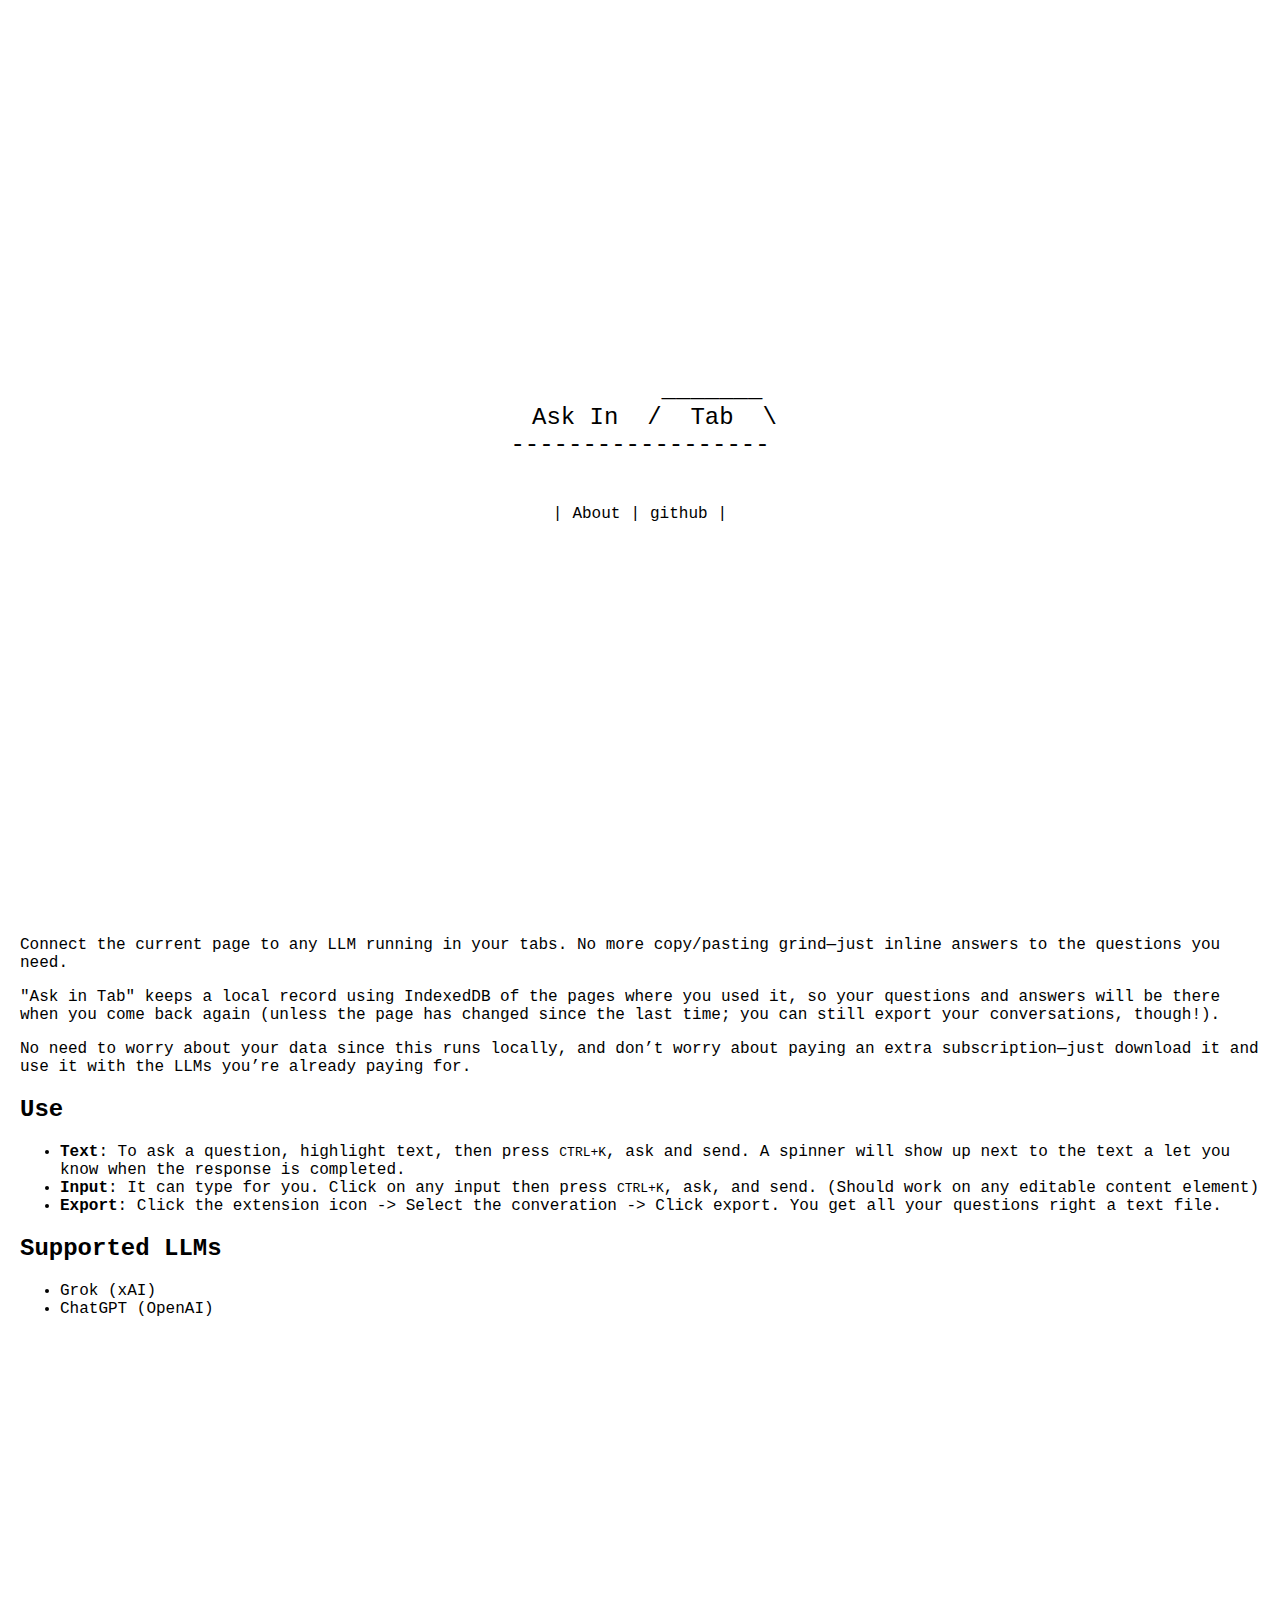
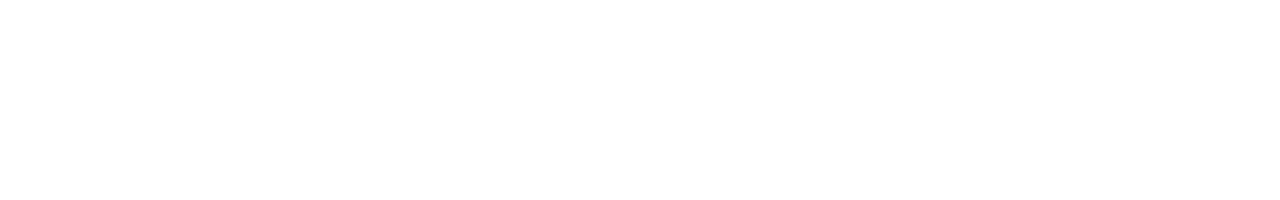
==== public/index.html @ bd70dba5 "now?" ====
<!DOCTYPE html>
<html>
<head>
    <title>Ask In Tab</title>
    <link rel="icon" href="./askintab.png" type="image/png">
    <style>
        body {
            margin: 0;
            font-family: 'Lucida Console', monospace;
        }
        
        .header {
            height: 100vh;
            display: flex;
            flex-direction: column;
            justify-content: center;
            align-items: center;
        }
        
        pre {
            font-size: 24px;
            margin: 0;
            font-family: 'Lucida Console', monospace;
            text-align: center;
        }
        
        .links {
            font-size: 16px;
            margin-top: 20px;
        }
        
        .links a {
            text-decoration: none;
            color: black;
            padding: 0 10px;
        }
        
        section {
            height: 100vh;
            padding: 20px;
            box-sizing: border-box;
        }
        
        #home { background: #f0f0f0; }
        #buy { background: #e0e0e0; }
        #manifest { background: #d0d0d0; }
    </style>
</head>
<body>
    <div class="header">
        <pre>
          _______
  Ask In  /  Tab  \
------------------
        </pre>
        <div class="links">
            |<a href="#about">About</a>|<a href="https://github.com/stevenandersonz/askintab.git">github</a>|
        </div>
    </div>

    <section id="about">
        <p>Connect the current page to any LLM running in your tabs. No more copy/pasting grind—just inline answers to the questions you need.</p>

        <p>"Ask in Tab" keeps a local record using IndexedDB of the pages where you used it, so your questions and answers will be there when you come back again (unless the page has changed since the last time; you can still export your conversations, though!).</p>
    
        <p>No need to worry about your data since this runs locally, and don’t worry about paying an extra subscription—just download it and use it with the LLMs you’re already paying for.</p>
    
        <h2>Use</h2>
        <ul>
            <li><strong>Text</strong>: To ask a question, highlight text, then press <code>CTRL+K</code>, ask and send. A spinner will show up next to the text a let you know when the response is completed.</li>
            <li><strong>Input</strong>: It can type for you. Click on any input then press <code>CTRL+K</code>, ask, and send. (Should work on any editable content element)</li>
            <li><strong>Export</strong>: Click the extension icon -&gt; Select the converation -&gt; Click export. You get all your questions right a text file.</li>
        </ul>
    
        <h2>Supported LLMs</h2>
        <ul>
            <li>Grok (xAI)</li>
            <li>ChatGPT (OpenAI)</li>
        </ul>
    </section>

</body>
</html>
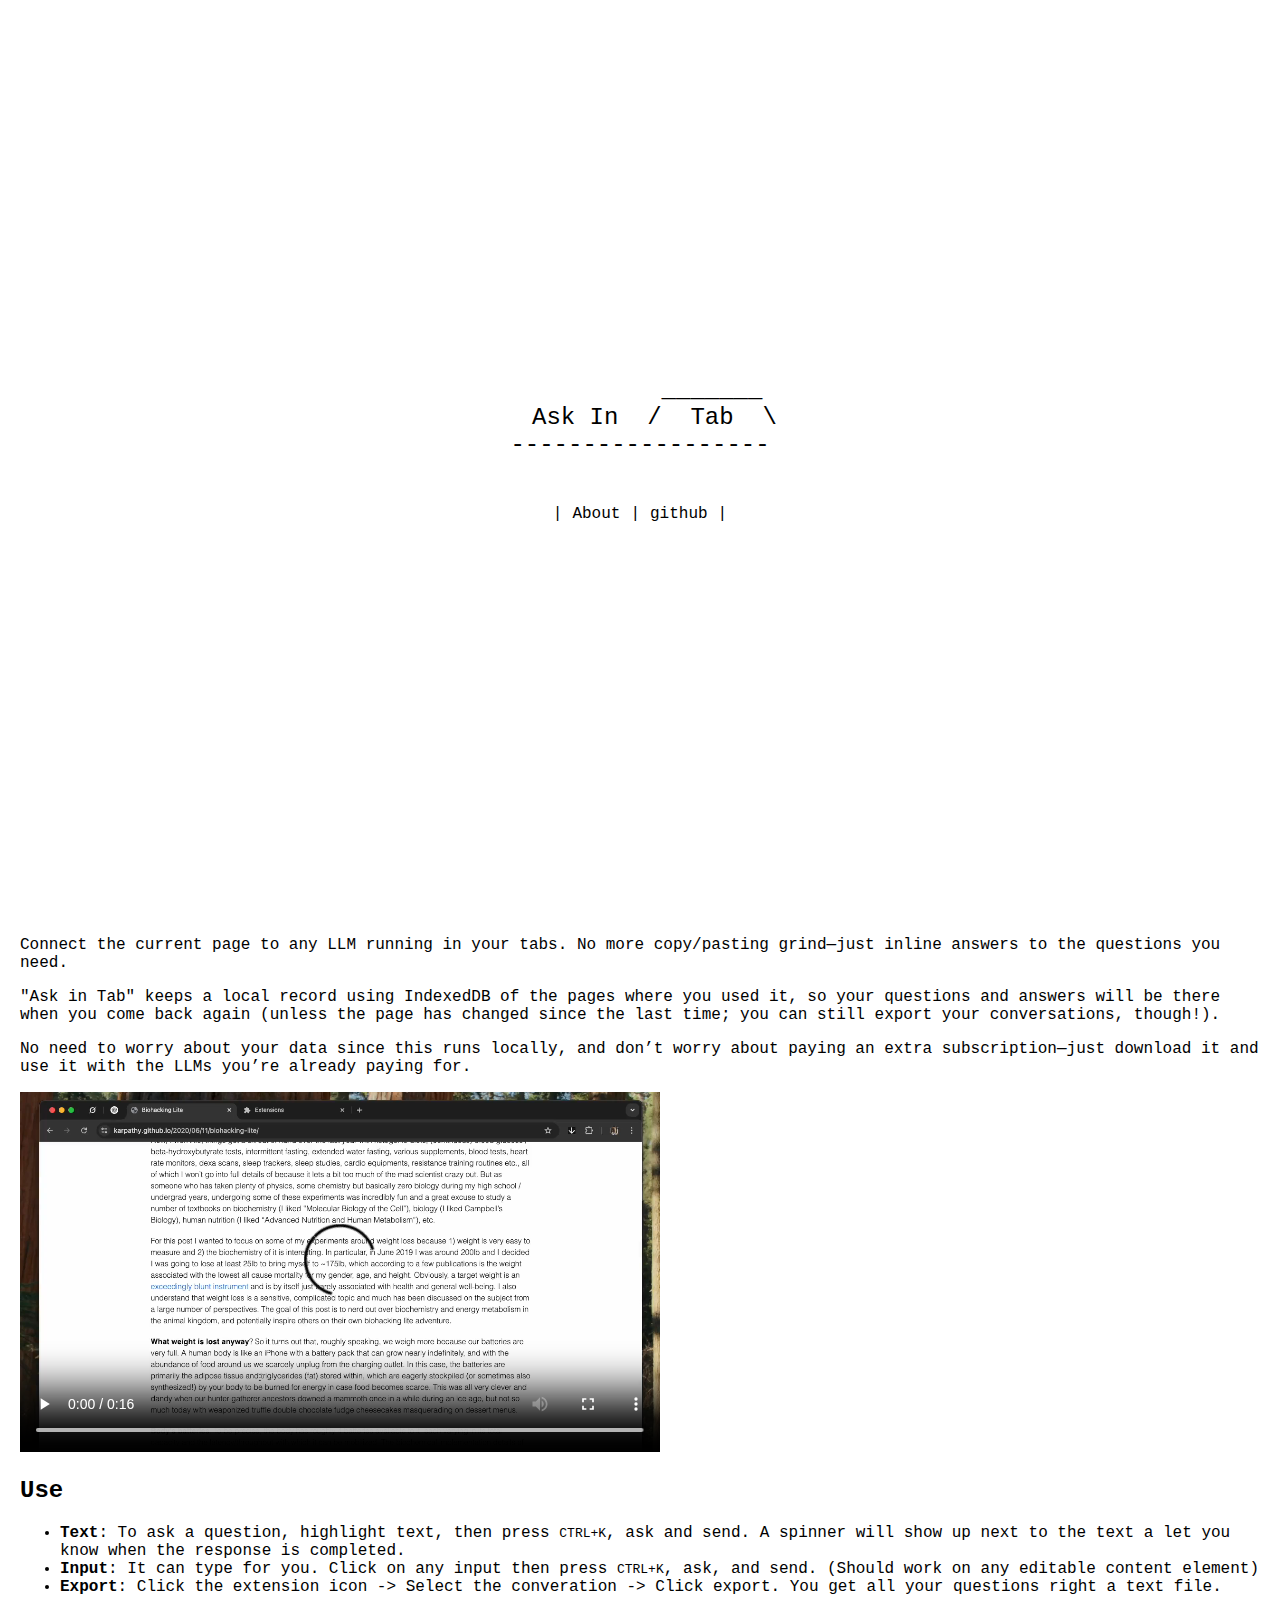
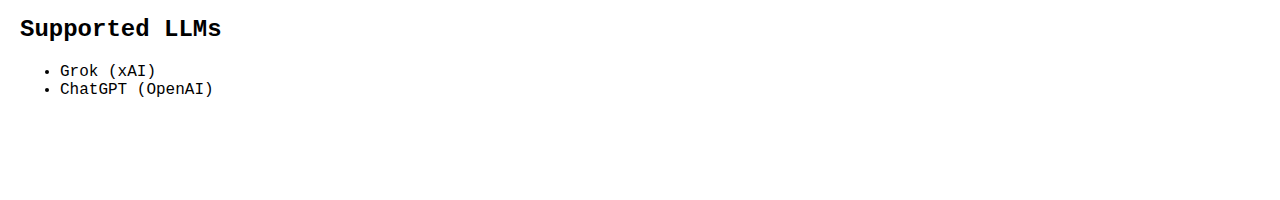
==== commit f2d08e6a: "first beta" ====
--- a/public/index.html
+++ b/public/index.html
@@ -64,10 +64,14 @@
         <p>"Ask in Tab" keeps a local record using IndexedDB of the pages where you used it, so your questions and answers will be there when you come back again (unless the page has changed since the last time; you can still export your conversations, though!).</p>
     
         <p>No need to worry about your data since this runs locally, and don’t worry about paying an extra subscription—just download it and use it with the LLMs you’re already paying for.</p>
-    
+        <video width="640" height="360" controls>
+            <source src="askintab.mp4" type="video/mp4">
+            Your browser does not support the video tag.
+        </video>
         <h2>Use</h2>
         <ul>
             <li><strong>Text</strong>: To ask a question, highlight text, then press <code>CTRL+K</code>, ask and send. A spinner will show up next to the text a let you know when the response is completed.</li>
+
             <li><strong>Input</strong>: It can type for you. Click on any input then press <code>CTRL+K</code>, ask, and send. (Should work on any editable content element)</li>
             <li><strong>Export</strong>: Click the extension icon -&gt; Select the converation -&gt; Click export. You get all your questions right a text file.</li>
         </ul>
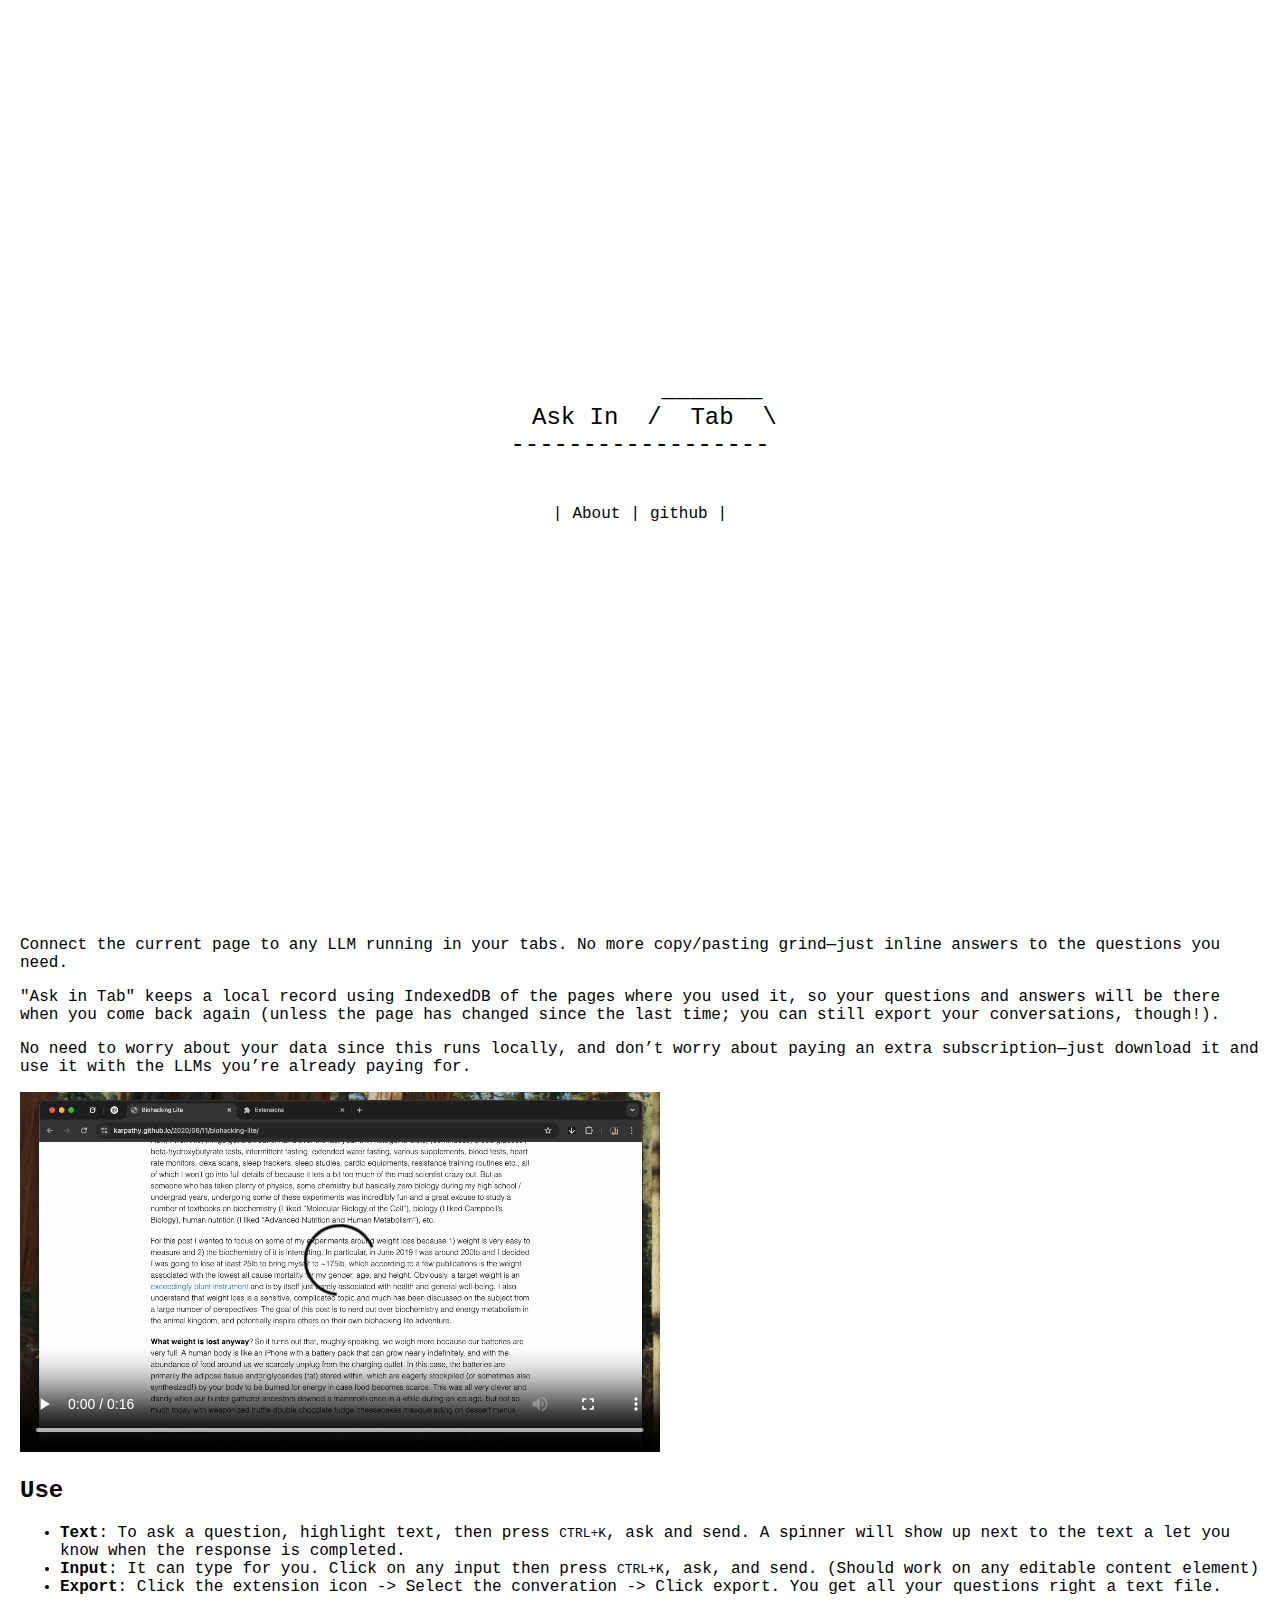
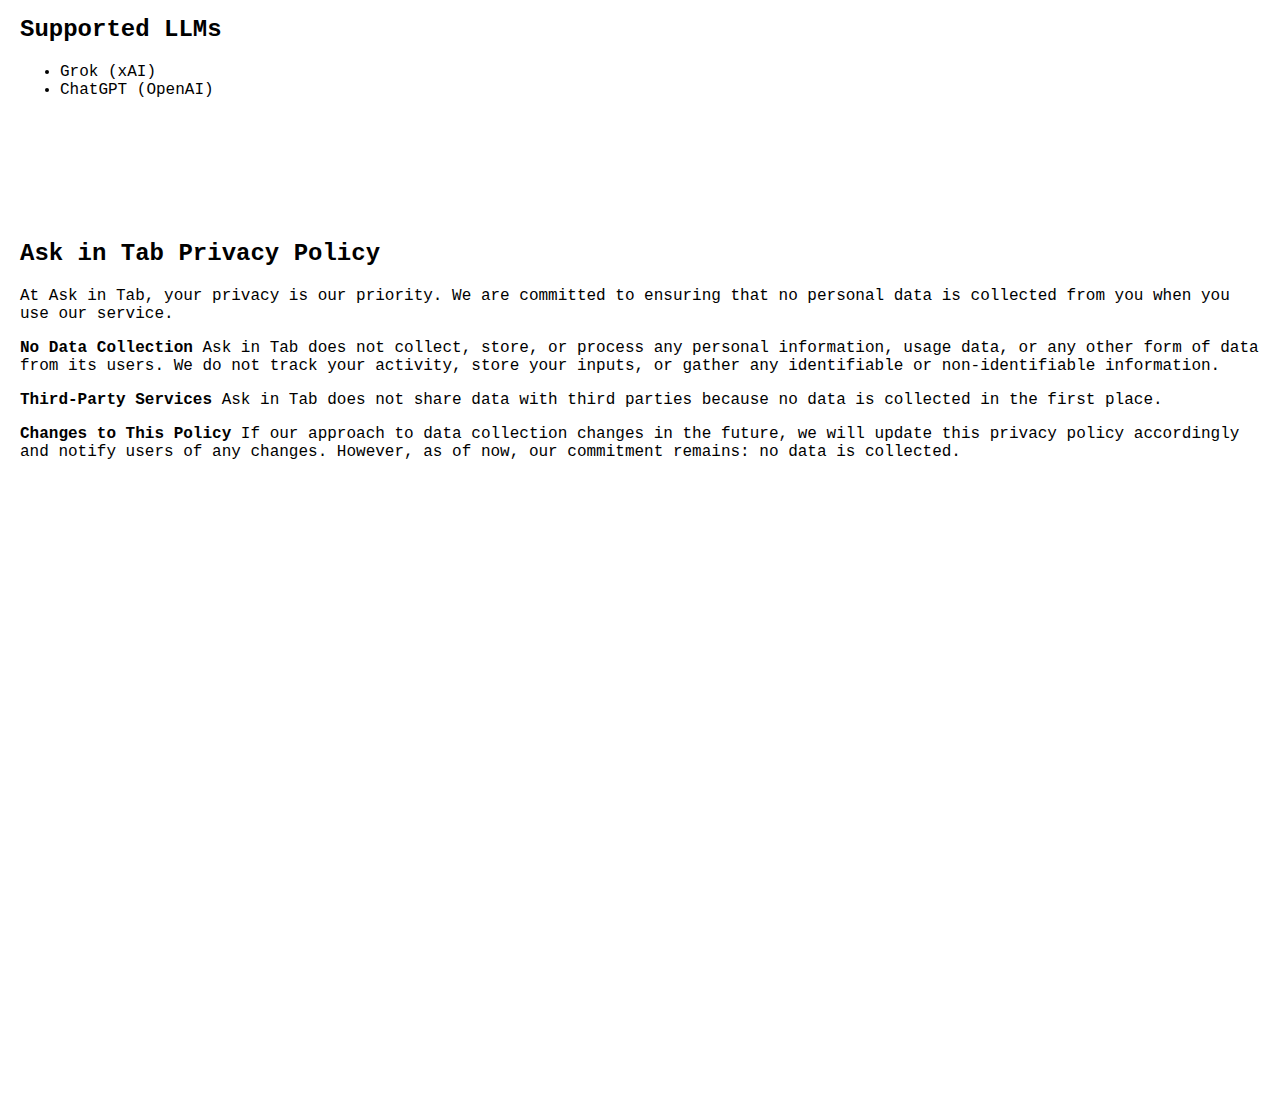
==== commit 6945b4f9: "privacy policy" ====
--- a/public/index.html
+++ b/public/index.html
@@ -83,5 +83,23 @@
         </ul>
     </section>
 
+    <section id="privacy">
+        <h2> Ask in Tab Privacy Policy</h2>
+        <p>
+        At Ask in Tab, your privacy is our priority. We are committed to ensuring that no personal data is collected from you when you use our service.
+        </p>
+        <p>
+        <strong>No Data Collection</strong>
+        Ask in Tab does not collect, store, or process any personal information, usage data, or any other form of data from its users. We do not track your activity, store your inputs, or gather any identifiable or non-identifiable information.
+        </p>
+        <p>
+        <strong>Third-Party Services</strong>
+        Ask in Tab does not share data with third parties because no data is collected in the first place.
+        </p>
+        <p>
+        <strong>Changes to This Policy</strong>
+        If our approach to data collection changes in the future, we will update this privacy policy accordingly and notify users of any changes. However, as of now, our commitment remains: no data is collected.
+        </p>
+    </section>
 </body>
 </html>